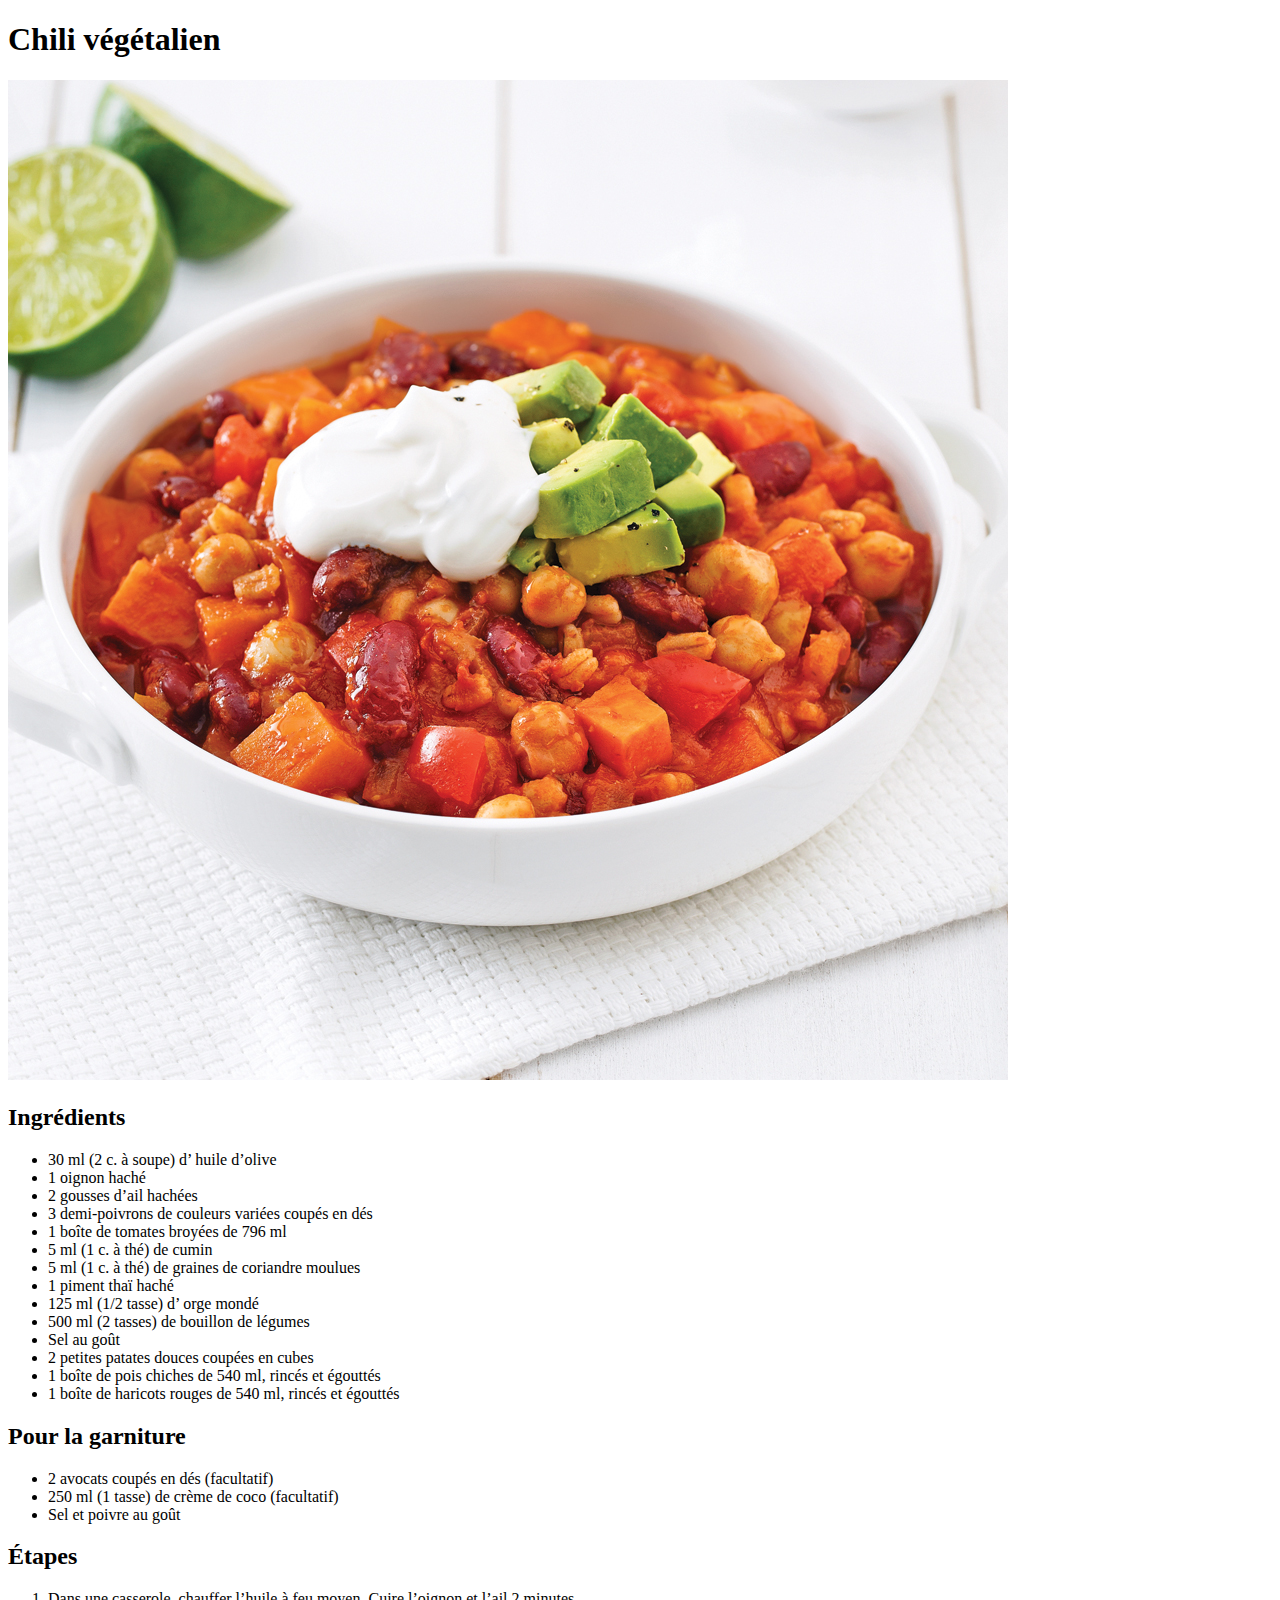
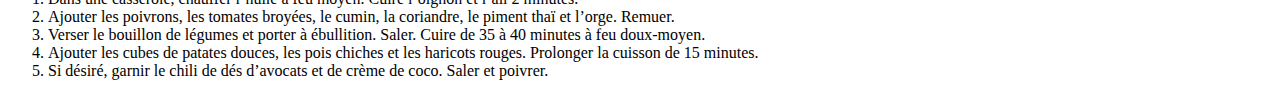
==== chili_vegane.html @ 54498995 "Edit index.html new link name, edit paella_vegane.html & recipes/img/chili_vegane.jpg & recipes/img/" ====
<!DOCTYPE html>
<html lang=""en">
    <head>
        <meta charset="UTF-8">
        <title>Chili végétalien</title>
        <h1>Chili végétalien</h1>
    <img src="./recipes/img/chili_vega.jpg" alt="Photo d'un chili vegan dans un bol blanc">  
        
        <h2>Ingrédients</h2>
        <p>
            <ul>
                <li>30 ml (2 c. à soupe) d’ huile d’olive</li>
                <li>1 oignon haché</li>
                <li>2 gousses d’ail hachées</li>
                <li>3 demi-poivrons de couleurs variées coupés en dés</li>
                <li>1 boîte de tomates broyées de 796 ml</li>
                <li>5 ml (1 c. à thé) de cumin</li>
                <li>5 ml (1 c. à thé) de graines de coriandre moulues</li>
                <li>1 piment thaï haché</li>
                <li>125 ml (1/2 tasse) d’ orge mondé</li>
                <li>500 ml (2 tasses) de bouillon de légumes</li>
                <li>Sel au goût</li>
                <li>2 petites patates douces coupées en cubes</li>
                <li>1 boîte de pois chiches de 540 ml, rincés et égouttés</li>
                <li>1 boîte de haricots rouges de 540 ml, rincés et égouttés</li>
            </ul>
        </p>
        <h2>Pour la garniture</h2>
        <p>
            <ul>
                <li>2 avocats coupés en dés (facultatif)</li>
                <li>250 ml (1 tasse) de crème de coco (facultatif)</li>
                <li>Sel et poivre au goût</li>
            </ul>
        </p>
            <h2>Étapes</h2>
        <p>
            <ol>
                <li>Dans une casserole, chauffer l’huile à feu moyen. Cuire l’oignon et l’ail 2 minutes.</li>
                <li>Ajouter les poivrons, les tomates broyées, le cumin, la coriandre, le piment thaï et l’orge. Remuer.</li>
                <li>Verser le bouillon de légumes et porter à ébullition. Saler. Cuire de 35 à 40 minutes à feu doux-moyen.</li>
                <li>Ajouter les cubes de patates douces, les pois chiches et les haricots rouges. Prolonger la cuisson de 15 minutes.</li>
                <li>Si désiré, garnir le chili de dés d’avocats et de crème de coco. Saler et poivrer.</li>
            </ol>
        </p>
    </head>
</html>
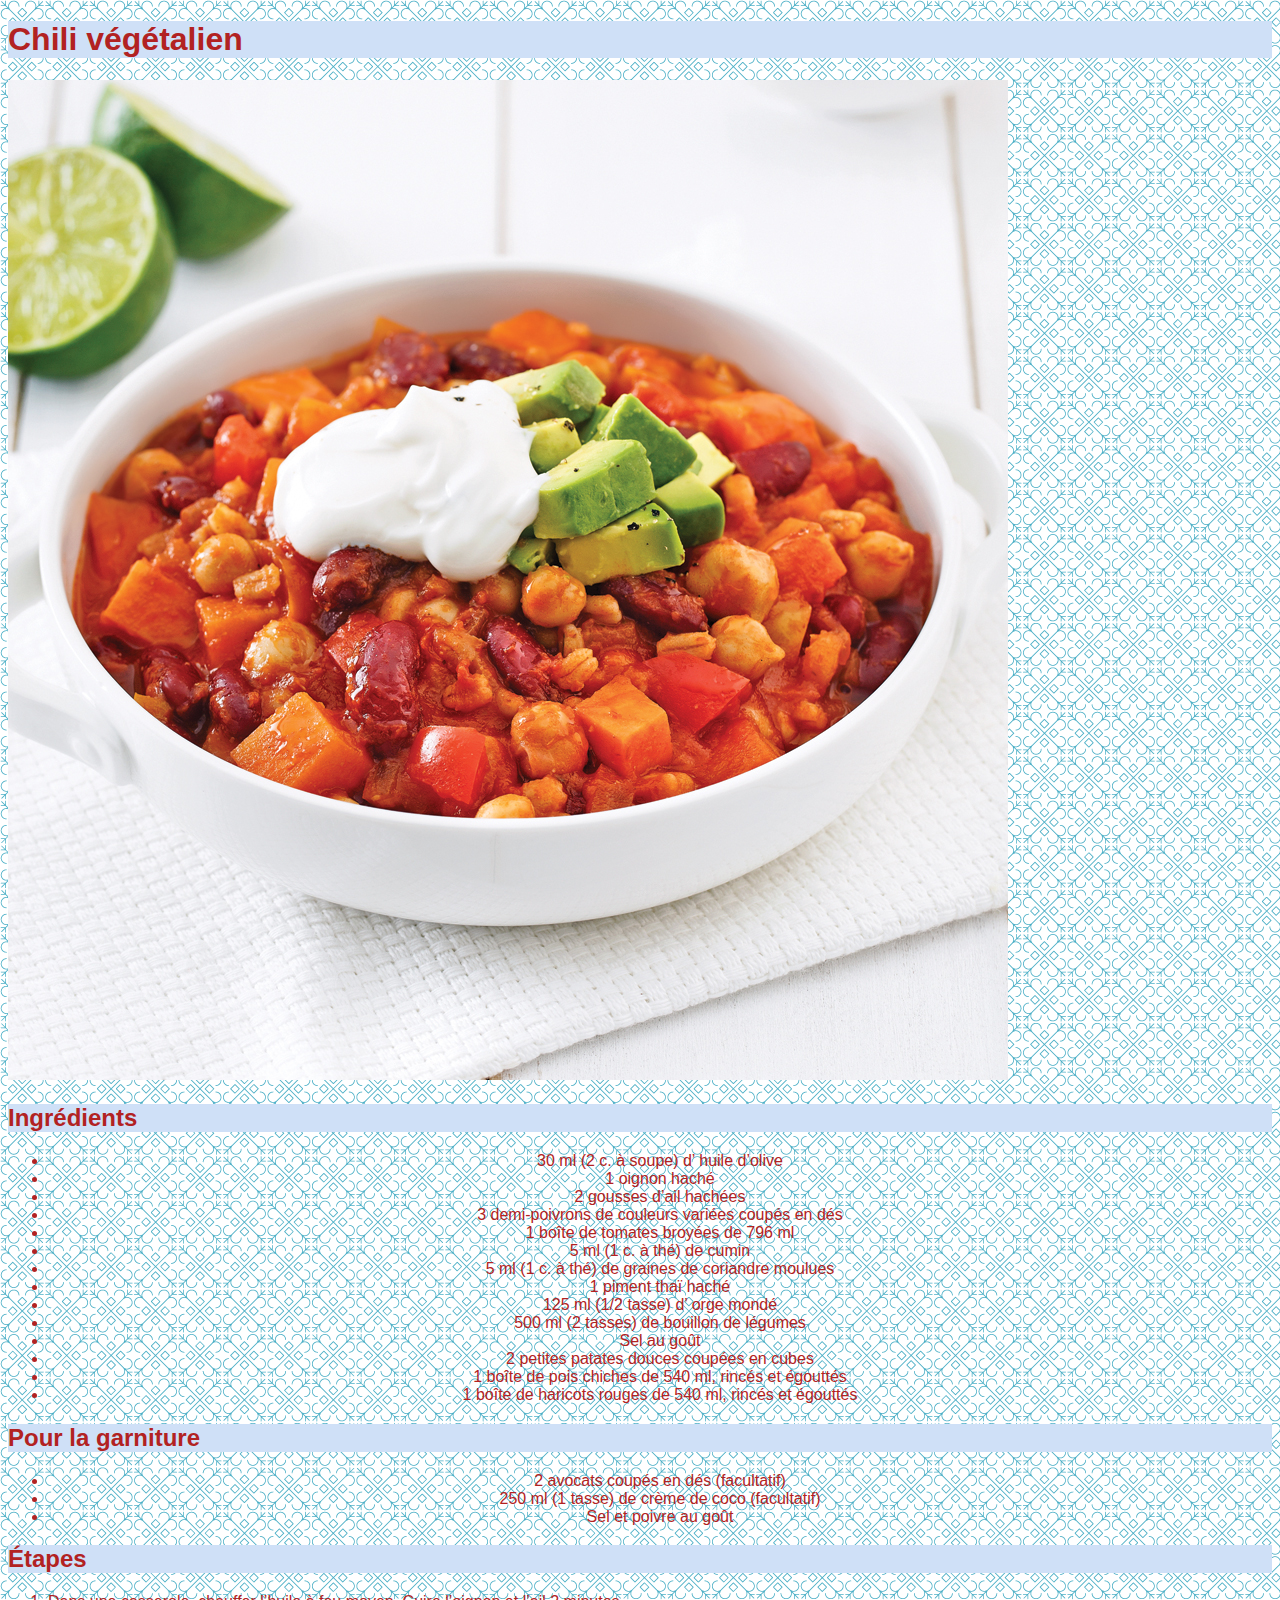
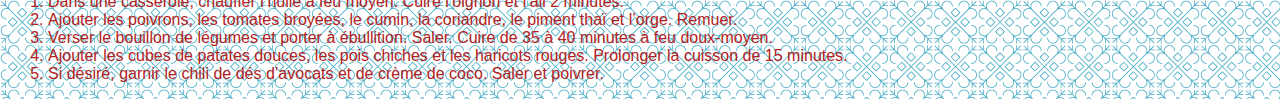
==== commit b6787e37: "Edit and add style css to (chili_vegane.html, index.html, macaromi_vegane.html, paella_vegane.html, " ====
--- a/chili_vegane.html
+++ b/chili_vegane.html
@@ -2,9 +2,10 @@
 <html lang=""en">
     <head>
         <meta charset="UTF-8">
+        <link rel="stylesheet" href="recipes/css/styles.css">
         <title>Chili végétalien</title>
         <h1>Chili végétalien</h1>
-    <img src="./recipes/img/chili_vega.jpg" alt="Photo d'un chili vegan dans un bol blanc">  
+    <img src="./recipes/img/chili_vegane.jpg" alt="Photo d'un chili vegan dans un bol blanc">  
         
         <h2>Ingrédients</h2>
         <p>
--- a/recipes/css/styles.css
+++ b/recipes/css/styles.css
@@ -0,0 +1,25 @@
+body {
+    background-color: hsl(215, 71%, 89%);
+    background-image: url("../img/morocco.png")/*Backgroun pattern Morocco style*/;
+}
+h1 {
+    background-color: hsl(215, 71%, 89%);
+    color: firebrick; 
+    font-family: 'Trebuchet MS', 'Lucida Sans Unicode', 'Lucida Grande', 'Lucida Sans', Arial, sans-serif;
+    font-weight: bold;
+}
+ul {
+    color: firebrick;
+    font-family: 'Gill Sans', 'Gill Sans MT', Calibri, 'Trebuchet MS', sans-serif;
+    text-align: center;
+}
+h2 {
+    background-color: hsl(215, 71%, 89%);
+    color: firebrick;
+    font-family: 'Trebuchet MS', 'Lucida Sans Unicode', 'Lucida Grande', 'Lucida Sans', Arial, sans-serif;
+    font-weight: bold;
+}
+ol {
+    color: firebrick;
+    font-family: 'Gill Sans', 'Gill Sans MT', Calibri, 'Trebuchet MS', sans-serif;
+}
